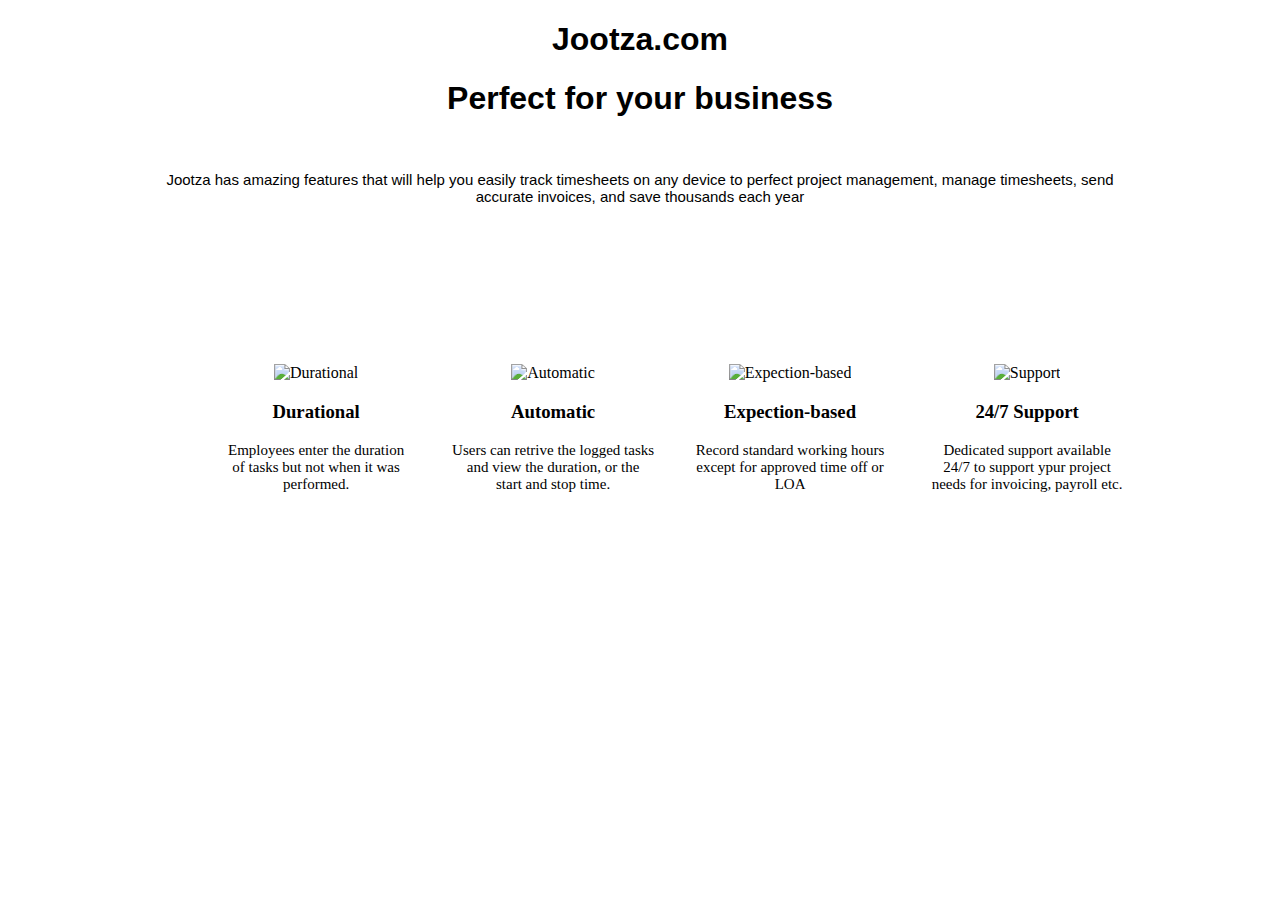
==== jootza.html @ d9b2144f "My commit" ====
<!DOCTYPE html>
<html lang="en">
<head>
    <meta charset="UTF-8">
    <meta http-equiv="X-UA-Compatible" content="IE=edge">
    <meta name="viewport" content="width=device-width, initial-scale=1.0">
    <title>Document</title>
    <link rel="stylesheet" href="style.css">
</head>
<body>
    <h1 id=first>Jootza.com</h1>
    
    <h1 id=two>Perfect for your business</h1>
    
    <br>
    <p id=three>Jootza has amazing features that will help you easily track timesheets on any device to perfect project
        management,
        manage timesheets, send <br>accurate invoices, and save thousands each year</p>
    <br>
    <br>
    <br>
    <br>
    <br>
    <br>
    <br>
    <br>
    <!--class wrapper helps to wrap the images-->
    <div class="wrapper">
        <!--class images helps to align the images side by side-->
        <div class="images">
    
            <div1>
                <img src="https://www.jootza.com/assets/img/landing/icon1.png" width="50px" alt="Durational">
                <h3>Durational</h3>
                <p>Employees enter the duration<br>of tasks but not when it was<br>performed.</p>
            </div1>
            <div2><img src="https://www.jootza.com/assets/img/landing/icon2.png" width="50px" alt="Automatic">
                <h3>Automatic</h3>
                <P>Users can retrive the logged tasks<br>and view the duration, or the <br>start and stop time.</P>
            </div2>
            <div3><img src="https://www.jootza.com/assets/img/landing/icon3.png" width="50px" alt="Expection-based">
                <h3>Expection-based</h3>
                <p>Record standard working hours<br>except for approved time off or<br>LOA</p>
            </div3>
            <div4><img src="https://www.jootza.com/assets/img/landing/icon4.png" width=50px alt="Support">
                <h3>24/7 Support</h3>
                <p>Dedicated support available<br>24/7 to support ypur project<br>needs for invoicing, payroll etc.</p>
            </div4>
        </div>
    
    </div>
</body>
</html>
---- style.css ----
.images{
    /* align images side by side with text underneath but for this all the divs which has to be alligned should be wrapped under a parent.*/
    display:grid;
    grid-template-columns:1fr 1fr 1fr 1fr;
    text-align: center;
           
    } 
             /* .images{
                 display:flex;
                 justify-content: center;
                 align-self: auto;
             } */
.wrapper{
    /*creates a margin but all those which has to be wrapped should be wrapped under a parent div. */
    margin-left:15%;
    margin-right:10%;
    width:1fr
    }

#first,#two,#three{
    text-align: center;
    font-family: -apple-system, BlinkMacSystemFont, 'Segoe UI', Roboto, Oxygen, Ubuntu, Cantarell, 'Open Sans', 'Helvetica Neue', sans-serif;

}
p{
    font-size: 15px;
    text-align: center;
}
h3{
    text-align: center;
}
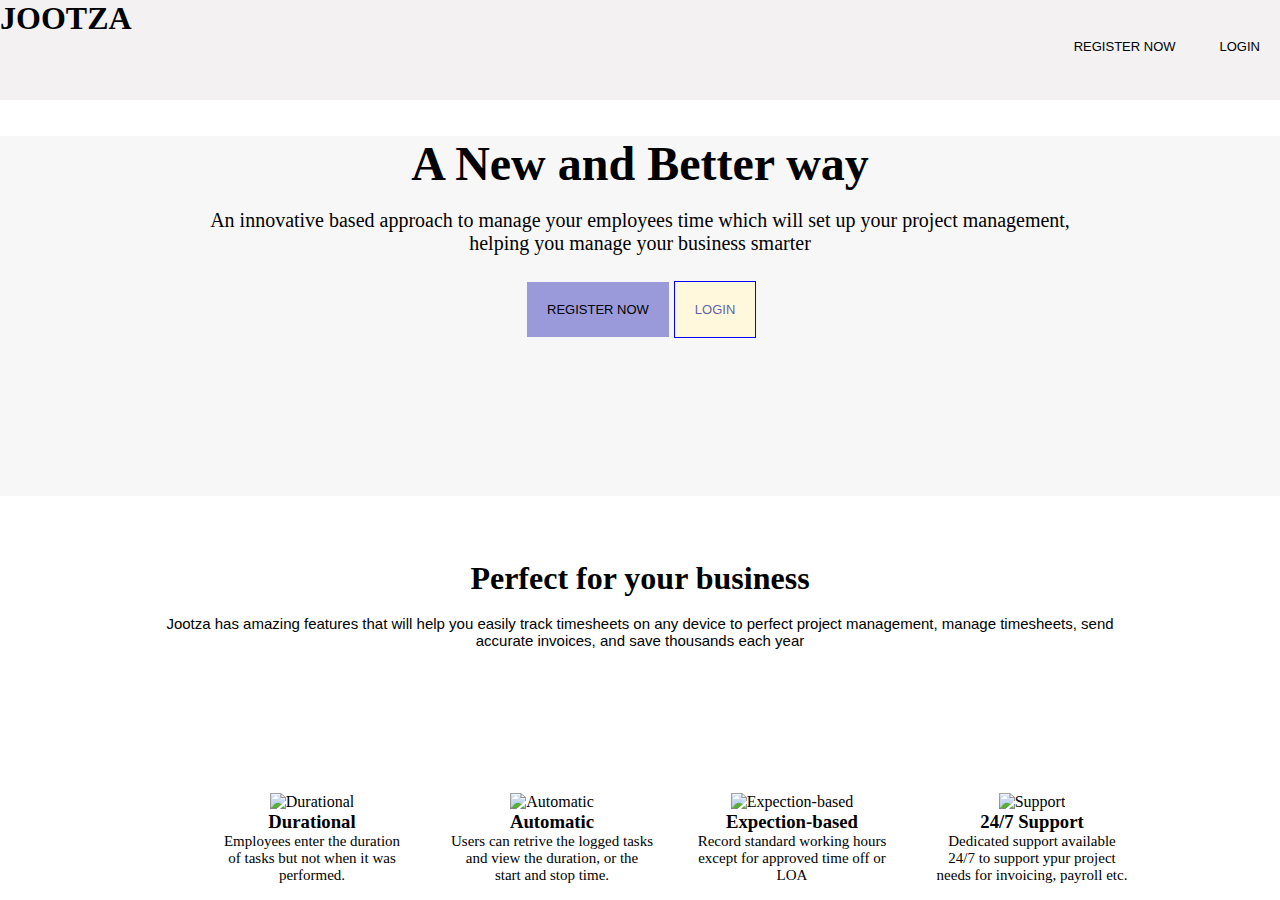
==== commit 7a70d3ee: "New commit" ====
--- a/jootza.html
+++ b/jootza.html
@@ -6,16 +6,125 @@
     <meta name="viewport" content="width=device-width, initial-scale=1.0">
     <title>Document</title>
     <link rel="stylesheet" href="style.css">
+    <style>
+        ul{
+            margin:0;
+            padding:0;
+            text-align: right;
+            
+
+        }
+        ul li{
+            list-style: none;
+            text-align: right;
+            display: inline-block;
+           
+            
+        }
+        ul a{
+            text-decoration: none;
+            color:black;
+            font-family:sans-serif;
+            font-size: 13px;
+              padding: 20px; 
+             }
+        nav{
+           
+            width:100%;
+            height:100px;
+            background-color:rgba(223, 217, 217, 0.363);
+            float:0
+        }
+        #Heading{
+            text-align:center;
+            font-size: 3em;
+            
+        }
+        #hero{
+            
+            width:100%;
+            height:40vh;
+            background-color: rgba(211, 205, 205, 0.151);
+            float:0;
+           }
+           .container{
+               width:100%;
+               height:100%;
+               margin :0 auto;
+               display:flex;
+               justify-content: center;
+
+           }
+        .info p{
+            font-size:20px;
+            
+        }
+        .list{
+            text-decoration: none;
+            color:white;
+            /* background:rgba(91, 91, 211, 0.829); */
+            padding:15px;
+            text-align: center;
+            font-size:20px;
+            display: inline-block;
+            margin-left: 40%;
+            margin-top: 2%;
+            list-style: none;
+            
+            }
+            #two{
+                text-decoration: none;
+                background-color: cornsilk;
+                color: rgba(75, 75, 165, 0.89);
+                border:1px solid blue;
+                margin-right:0%;
+                display:inline;
+                }
+            #one{
+                background-color: rgb(154, 154, 219);
+            }
+            h1{
+                text-align: center;
+            }
+            #priya{
+                text-align: left;
+            }
+        
+    </style>
 </head>
 <body>
-    <h1 id=first>Jootza.com</h1>
+    <nav>
+        <h1 id='priya'>JOOTZA</h1>
+    <ul>
+        <li><a href="#">REGISTER NOW</a></li>
+        <li><a href="#">LOGIN</a></li>
+    </ul>
+    </nav>
+    <br>
+    <br>
+    <section id='hero'>
+        <div class='Container'>
+            <div class='info'>
+                <h1 id='Heading'>A New and Better way</h1>
+                <br>
+                <p >An innovative based approach to manage your employees time which will set up your project management,<br>helping you manage your business smarter </p>
+               <ul class='list'>
+                <li><a id='one'href="#">REGISTER NOW</a></li>
+                <li><a id='two' href="#">LOGIN</a></li>
+               </ul> 
+            </div>
+        </div>
+        
+    </section>
     
-    <h1 id=two>Perfect for your business</h1>
+    <div class='space'>
+    <h1>Perfect for your business</h1>
     
     <br>
     <p id=three>Jootza has amazing features that will help you easily track timesheets on any device to perfect project
         management,
         manage timesheets, send <br>accurate invoices, and save thousands each year</p>
+    </div>
     <br>
     <br>
     <br>
@@ -31,7 +140,7 @@
     
             <div1>
                 <img src="https://www.jootza.com/assets/img/landing/icon1.png" width="50px" alt="Durational">
-                <h3>Durational</h3>
+                <h3>Durational</h3  >
                 <p>Employees enter the duration<br>of tasks but not when it was<br>performed.</p>
             </div1>
             <div2><img src="https://www.jootza.com/assets/img/landing/icon2.png" width="50px" alt="Automatic">
--- a/style.css
+++ b/style.css
@@ -1,3 +1,9 @@
+*{
+    margin:0;
+    padding:0;
+    box-sizing: border-box;
+}
+
 .images{
     /* align images side by side with text underneath but for this all the divs which has to be alligned should be wrapped under a parent.*/
     display:grid;
@@ -12,6 +18,7 @@
              } */
 .wrapper{
     /*creates a margin but all those which has to be wrapped should be wrapped under a parent div. */
+   
     margin-left:15%;
     margin-right:10%;
     width:1fr
@@ -28,4 +35,23 @@
 }
 h3{
     text-align: center;
+}
+.Pictures{
+    display: grid;
+    grid-template-columns: 1fr 1fr 1fr 1fr 1fr;
+    /* justify-content:center; */
+    text-align:center;
+    
+}
+section{
+    padding:0;
+    margin:0;
+    box-sizing:border-box;
+}
+#hero{
+    width:100%;
+    height:100px;
+}
+.space{
+    margin-top: 5%;
 }